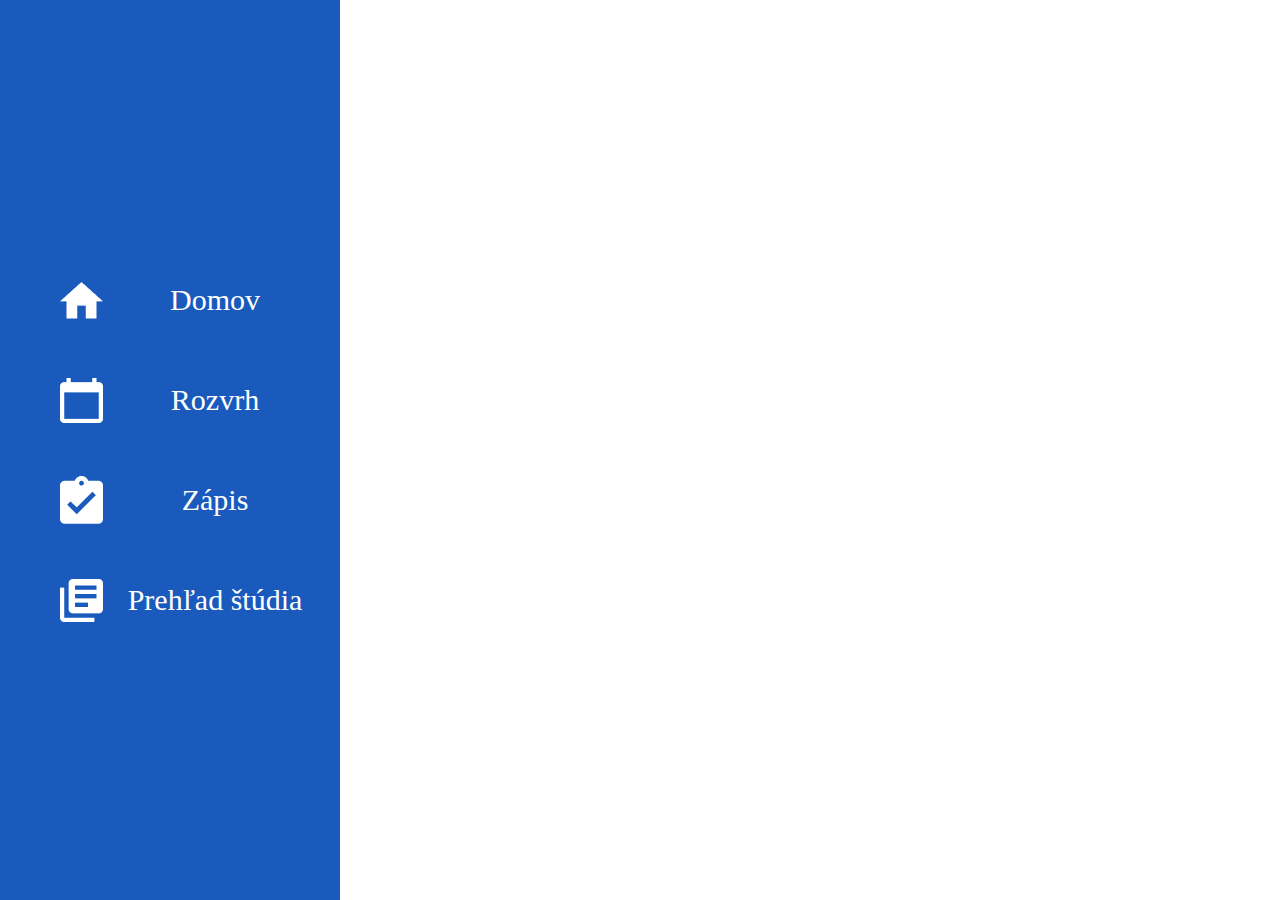
==== index.html @ 145047a4 "Add files via upload" ====
<!DOCTYPE html>
<html>
    <head>
        <meta charset="UTF-8">
        <link rel="stylesheet" href="style.css">
    </head>
    <body>
        <div id="sidebar">
            <button id="home_button">Domov</button>
            <button id="rozvrh">Rozvrh</button>
            <button id="zapis">Zápis</button>
            <button id="prehlad">Prehľad štúdia</button>
        </div>
    </body>
    <footer>

    </footer>
</html>
---- style.css ----
* {margin: 0; padding: 0;
    font-family: "Raleway";}
#sidebar {position: absolute;
    display: flex;
    flex-direction: column;
    width: 340px;
    left: 0px;
    top: 0px;
    bottom: 0px;

    background: #195ABC;
    justify-content: center;
    align-items: center;}
#sidebar button {
    text-align: center;
    text-indent: 50px;
    font-size: 30px;
    color:  white;

    width: 300px;
    height: 60px;
    border-top-left-radius: 60px;
    border-bottom-left-radius: 60px;
    border: none;
    
    background-color: rgba(0, 0, 255, 0);
    background-repeat: no-repeat;
    background-position-x: 20px;
    background-position-y: center;

    margin: 20px 0px;
    margin-left: 40px;
}
#sidebar button:hover {background-color: white;
    color: #195ABC;}
#home_button {
    background-image: url(images/home.png);
}
#home_button:hover {
    background-image: url(images/home_blue.png);
}
#rozvrh {
    background-image: url(images/kalendar.png);
}
#rozvrh:hover {
    background-image: url(images/kalendar_blue.png);
}
#zapis {
    background-image: url(images/zapis.png);
}
#zapis:hover {
    background-image: url(images/zapis_blue.png);
}
#prehlad {
    background-image: url(images/prehlad.png);
}
#prehlad:hover {
    background-image: url(images/prehral_blue.png);
}
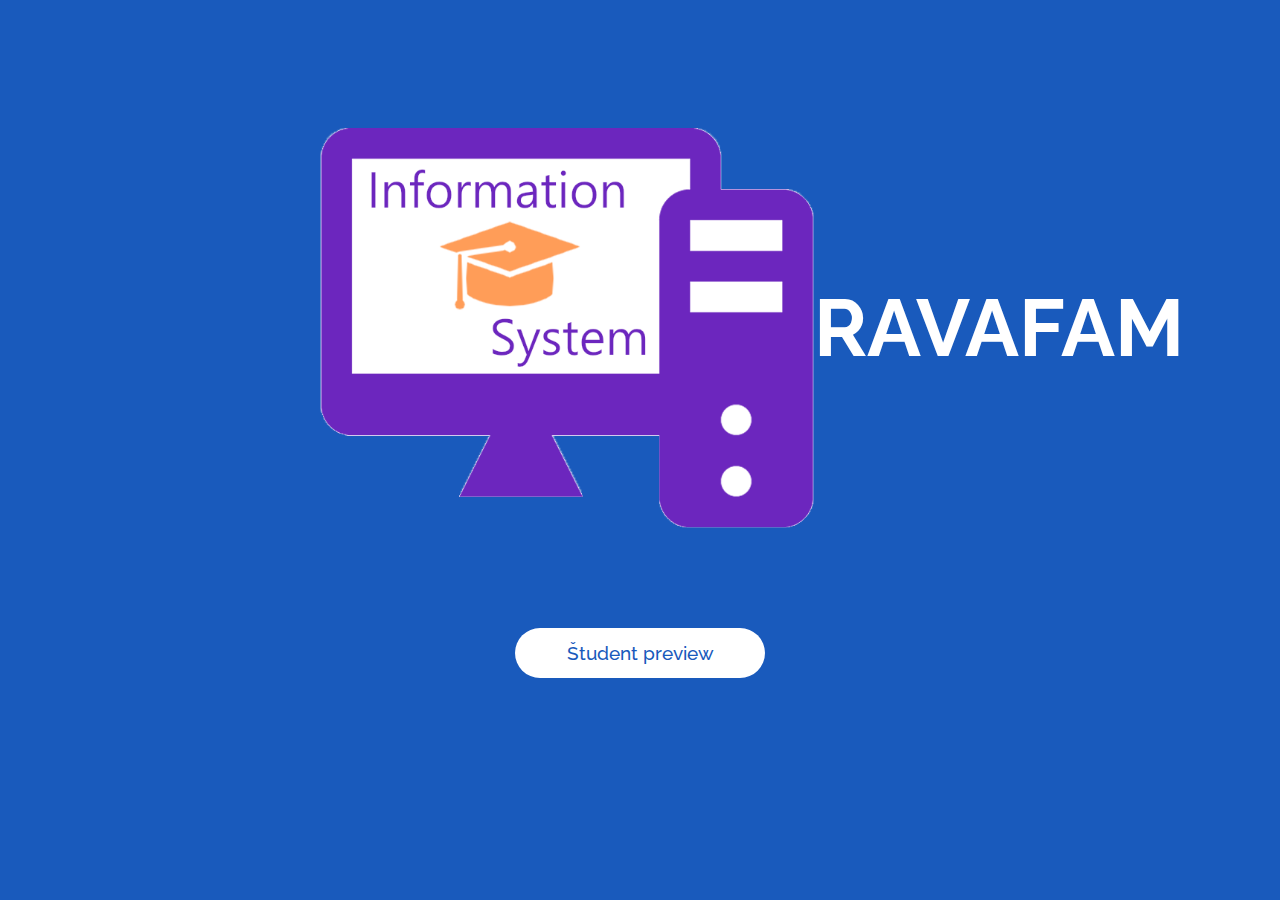
==== commit fd9a40ee: "Create index.html" ====
--- a/index.html
+++ b/index.html
@@ -1,18 +1,22 @@
-<!DOCTYPE html>
-<html>
-    <head>
-        <meta charset="UTF-8">
-        <link rel="stylesheet" href="style.css">
-    </head>
-    <body>
-        <div id="sidebar">
-            <button id="home_button">Domov</button>
-            <button id="rozvrh">Rozvrh</button>
-            <button id="zapis">Zápis</button>
-            <button id="prehlad">Prehľad štúdia</button>
-        </div>
-    </body>
-    <footer>
-
-    </footer>
+<!DOCTYPE html>
+<html>
+    <head>
+        <meta charset="UTF-8">
+        <link rel="stylesheet" href="style.css">
+        <link href="https://fonts.googleapis.com/css2?family=Raleway:ital,wght@0,100;0,200;0,300;0,400;0,500;0,600;0,700;0,800;0,900;1,100;1,200;1,300;1,400;1,500;1,600;1,700;1,800;1,900&display=swap" rel="stylesheet">
+    </head>
+    <body>
+        <div>
+        <img src="is.png">
+        <p>RAVAFAM</p>
+
+    </div>
+
+        <a href="/Domov/domov.html"><button>Študent preview</button></a>
+        
+        
+    </body>
+    <footer>
+
+    </footer>
 </html>--- a/style.css
+++ b/style.css
@@ -1,59 +1,43 @@
-* {margin: 0; padding: 0;
-    font-family: "Raleway";}
-#sidebar {position: absolute;
-    display: flex;
-    flex-direction: column;
-    width: 340px;
-    left: 0px;
-    top: 0px;
-    bottom: 0px;
-
-    background: #195ABC;
-    justify-content: center;
-    align-items: center;}
-#sidebar button {
-    text-align: center;
-    text-indent: 50px;
-    font-size: 30px;
-    color:  white;
-
-    width: 300px;
-    height: 60px;
-    border-top-left-radius: 60px;
-    border-bottom-left-radius: 60px;
-    border: none;
-    
-    background-color: rgba(0, 0, 255, 0);
-    background-repeat: no-repeat;
-    background-position-x: 20px;
-    background-position-y: center;
-
-    margin: 20px 0px;
-    margin-left: 40px;
-}
-#sidebar button:hover {background-color: white;
-    color: #195ABC;}
-#home_button {
-    background-image: url(images/home.png);
-}
-#home_button:hover {
-    background-image: url(images/home_blue.png);
-}
-#rozvrh {
-    background-image: url(images/kalendar.png);
-}
-#rozvrh:hover {
-    background-image: url(images/kalendar_blue.png);
-}
-#zapis {
-    background-image: url(images/zapis.png);
-}
-#zapis:hover {
-    background-image: url(images/zapis_blue.png);
-}
-#prehlad {
-    background-image: url(images/prehlad.png);
-}
-#prehlad:hover {
-    background-image: url(images/prehral_blue.png);
+* {
+    margin: 0; padding: 0;
+    font-family: "Raleway";}
+body {
+    display: flex;
+    flex-wrap: wrap;
+    flex-direction: column;
+    justify-content: center;
+    align-items: center;
+    background-color: #195ABC;
+    color: white;
+}
+div {
+    margin-top: 10%;
+    margin-bottom: 100px;
+    width: 50%;
+    display: flex;
+    flex-direction: row;
+    align-items: center;
+    justify-content: space-around;
+}
+img {  
+    height: 400px;
+    width: auto;
+    display: inline;
+}
+p {
+    display: inline;
+    margin: 0 auto;
+    text-align: center;
+    font-size: 60pt;
+    font-weight: bold;
+}
+button {
+    background-color: white;
+    font-size: 14pt;
+    border: none;
+    width: 250px;
+    height: 50px;
+    border-radius: 25px;
+    color: #195ABC;
+    font-weight: 500;
 }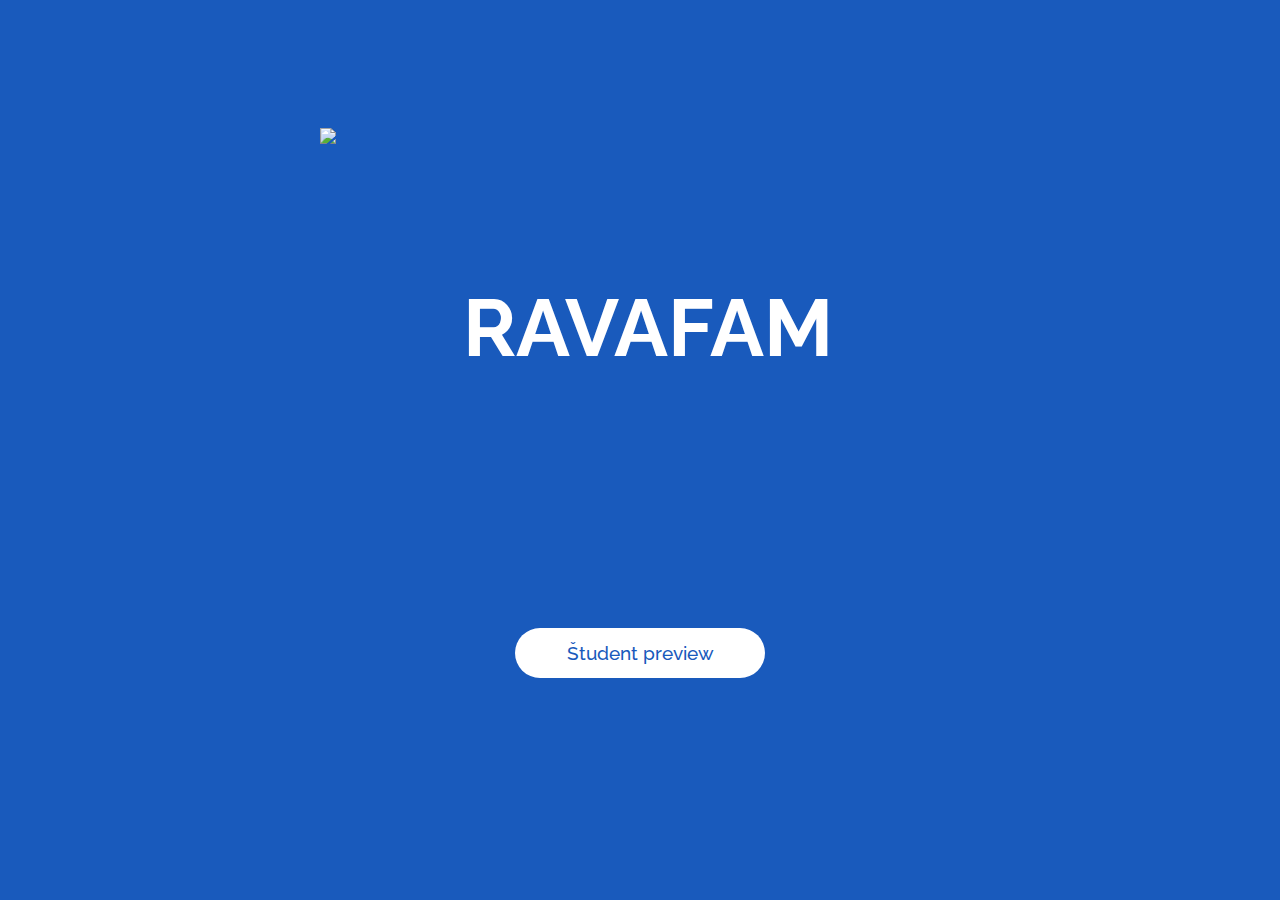
==== commit 5a5e274d: "Update index.html" ====
--- a/index.html
+++ b/index.html
@@ -7,12 +7,12 @@
     </head>
     <body>
         <div>
-        <img src="is.png">
+        <img src="logo.png">
         <p>RAVAFAM</p>
 
     </div>
 
-        <a href="/Domov/domov.html"><button>Študent preview</button></a>
+        <a href="Domov/home.php"><button>Študent preview</button></a>
         
         
     </body>
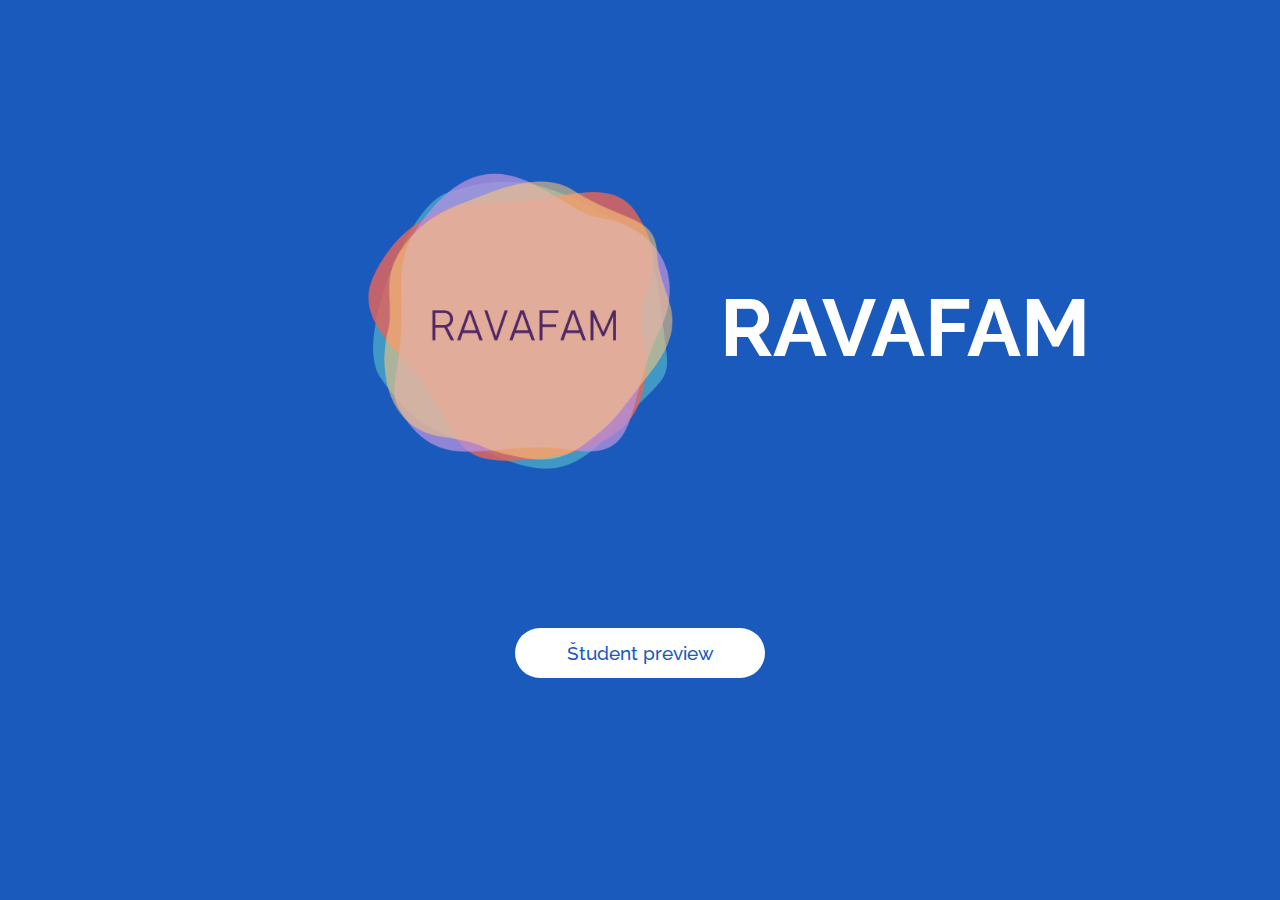
==== commit 922be5ef: "Update index.html" ====
--- a/index.html
+++ b/index.html
@@ -6,15 +6,11 @@
         <link href="https://fonts.googleapis.com/css2?family=Raleway:ital,wght@0,100;0,200;0,300;0,400;0,500;0,600;0,700;0,800;0,900;1,100;1,200;1,300;1,400;1,500;1,600;1,700;1,800;1,900&display=swap" rel="stylesheet">
     </head>
     <body>
-        <div>
+    <div>
         <img src="logo.png">
         <p>RAVAFAM</p>
-
     </div>
-
         <a href="Domov/home.php"><button>Študent preview</button></a>
-        
-        
     </body>
     <footer>
 
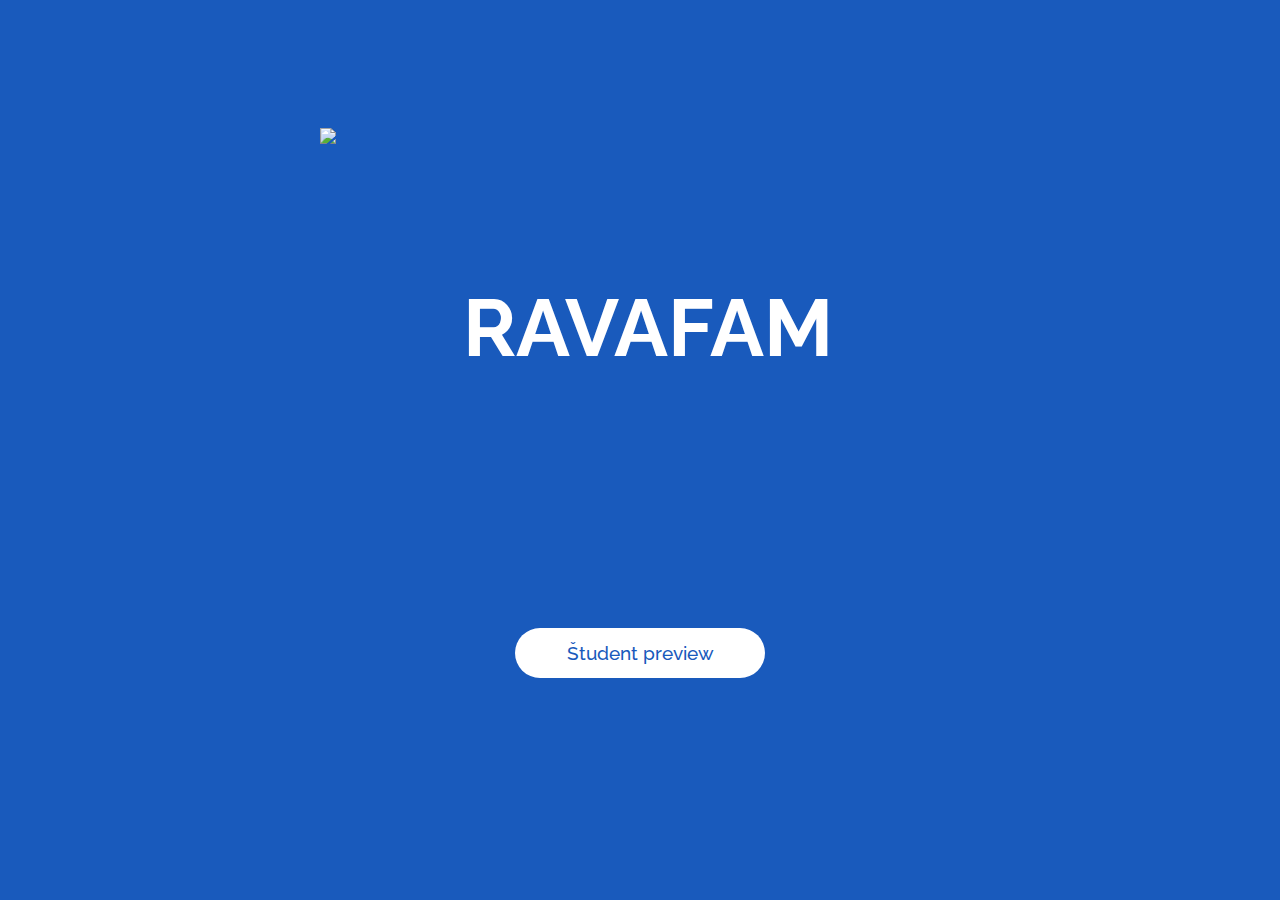
==== commit 0848783e: "" ====
--- a/index.html
+++ b/index.html
@@ -7,7 +7,7 @@
     </head>
     <body>
     <div>
-        <img src="logo.png">
+        <img src="images/logo.png">
         <p>RAVAFAM</p>
     </div>
         <a href="Domov/home.php"><button>Študent preview</button></a>
